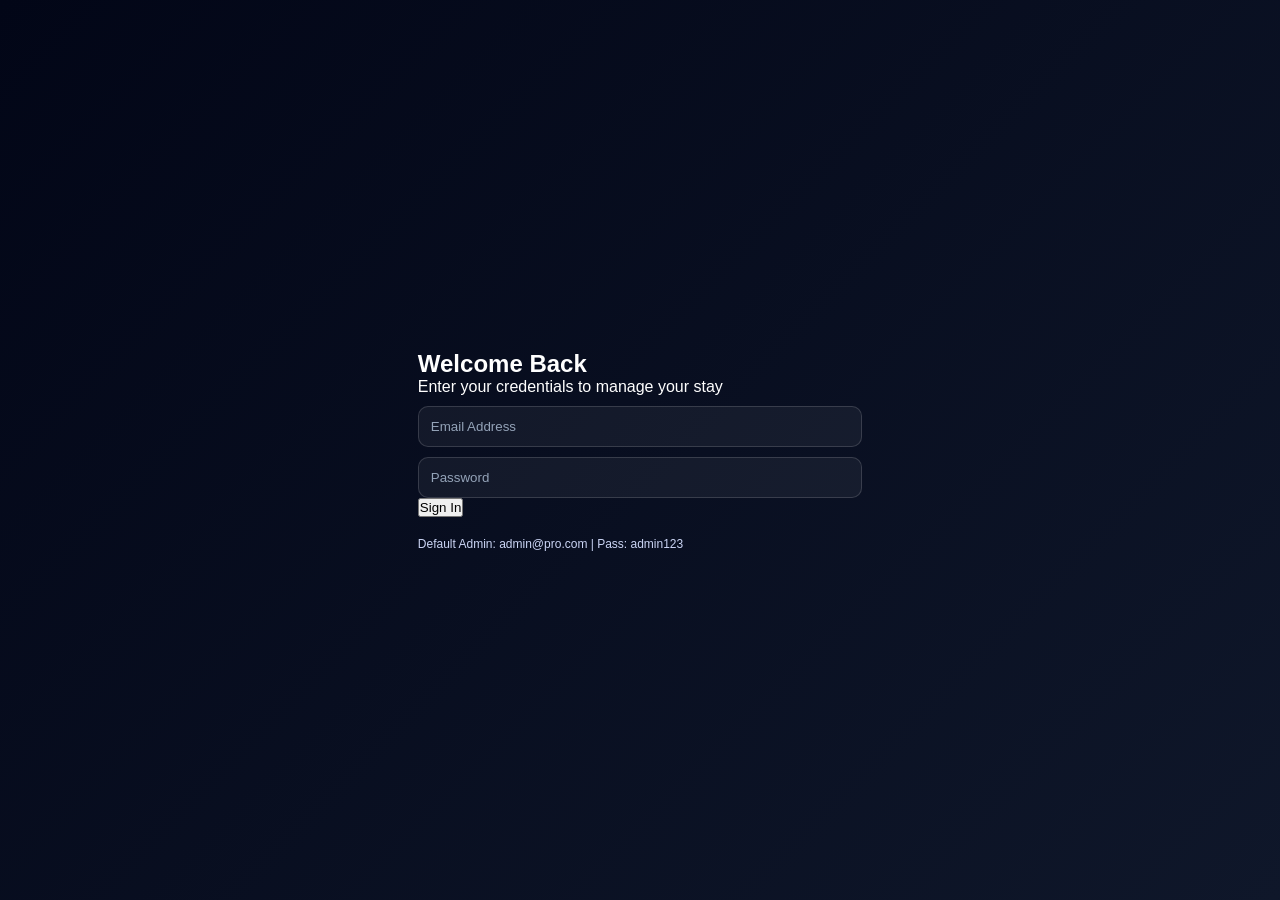
==== admin.html @ c1506e5a "Add files via upload" ====
<!DOCTYPE html>
<html lang="en">
<head>
    <meta charset="UTF-8">
    <meta name="viewport" content="width=device-width, initial-scale=1.0">
    <title>Admin Dashboard | Hostel Pro</title>
    <link href="https://fonts.googleapis.com/css2?family=Inter:wght@400;600;700&display=swap" rel="stylesheet">
    <link rel="stylesheet" href="style.css">
</head>
<body>
    
   <nav class="menu">

    <div class="brand"> <h1>
        Hostel PRO </h1>
    </div>

    <!-- 👇 THIS PART MUST BE .section -->
    <div class="section">

         <button onclick="window.showAddUser()">Add Student</button>
        <button onclick="window.showUsers()">Manage Roles</button>
        <button onclick="window.showAddRoom()">Add Room</button>
        <button onclick="window.showRooms()">Assign Rooms</button>
        <button onclick="window.showStudents()">Mark Attendance</button>
        <button onclick="window.showAttendance()">Attendance Logs</button>
        <button onclick="window.showComplaints()">Complaints</button>
        <button onclick="window.showMonthlyPayments()">Monthly Payments</button>
        <button onclick="window.showAttendanceReportUI()">Attendance CSV</button>
        <button onclick="window.showCustomExport()">Payment CSV</button>
    </div>
    
    <!--Profile stays fixed -->
    <div class="profile">
        <img src="..." alt="Profile">
        <div class="profile-info">
            <span id="adminName">Admin</span>
        </div>
        <button class="logout-btn" onclick="window.logout()">Logout</button>
    </div>
    </div>

</nav>

    <main class="dashboard-body">
        <header class="navbar">
            <h2 id="viewTitle">Dashboard Overview</h2>
            <div class="date-display" id="currentDate"></div>
        </header>

        <div id="content" class="main-content">
            <div class="welcome-banner">
                <h1>Welcome back, Admin</h1>
                <p>Select a category from the sidebar to manage your hostel operations.</p>
            </div>
        </div>
    </main>

    <script src="script.js"></script>
    <script>
        // Display current date in the header
        document.getElementById('currentDate').innerText = new Date().toDateString();
        
        // Check if user is actually an admin, otherwise boot them to login
        const session = JSON.parse(localStorage.getItem('currentUser'));
        if (!session || session.role !== 'admin') {
            window.location.href = 'index.html';
        } else {
            document.getElementById('adminName').innerText = session.name;
        }
    </script>
</body>
</html>
---- style.css ----
/* ================= 1. ROOT & RESET ================= */
:root {
    --primary: #7c3aed;
    --secondary: #ec4899;
    --bg-main: #0f172a;
    --bg-dark: rgba(15, 23, 42, 0.9);
    --bg-card: rgba(15, 23, 42, 0.85);
    --text-main: #ffffff;
    --text-dim: #cbd5f5;
    --glass-border: rgba(255, 255, 255, 0.15);
    --transition: all 0.3s ease;
}

* {
    margin: 0;
    padding: 0;
    box-sizing: border-box;
    font-family: 'Poppins', sans-serif;
}

body {
    background: linear-gradient(135deg, #020617, #0f172a);
    color: var(--text-main);
    min-height: 100vh;
    overflow-x: hidden;
}

/* Center login page */
body:not(:has(.menu)) {
    display: flex;
    justify-content: center;
    align-items: center;
}

/* ================= 2. SIDEBAR ================= */
.menu {
    width: 280px;
    height: 100vh;
    position: fixed;
    left: 0;
    top: 0;
    padding: 20px 10px;
    background: var(--bg-dark);
    backdrop-filter: blur(30px);
    border-right: 1px solid var(--glass-border);
    display: flex;
    flex-direction: column;
    overflow: hidden;
}

/* Scrollable section */
.menu .section {
    flex: 1;
    overflow-y: auto;
    overflow-x: hidden;
    padding-right: 5px;
}

/* Scrollbar */
.menu .section::-webkit-scrollbar {
    width: 5px;
}

.menu .section::-webkit-scrollbar-thumb {
    background: linear-gradient(var(--primary), var(--secondary));
    border-radius: 10px;
}

/* ================= BUTTONS ================= */
.menu button {
    width: 100%;
    text-align: left;
    margin-bottom: 12px;
    padding: 14px 18px;
    border-radius: 12px;
    border: 1px solid var(--glass-border);
    background: rgba(255, 255, 255, 0.05);
    color: var(--text-dim);
    transition: var(--transition);
}

.menu button:hover {
    transform: translateX(6px);
    color: white;
    background: linear-gradient(135deg, var(--primary), var(--secondary));
}

/* ================= PROFILE ================= */
.profile {
    margin-top: auto;
    display: flex;
    align-items: center;
    gap: 10px;
    padding: 15px;
    background: var(--bg-card);
    border-radius: 15px;
    border: 1px solid var(--glass-border);
    justify-content: space-between;
}

.profile img {
    width: 45px;
    height: 45px;
    border-radius: 50%;
}

/* Fix profile text */
.profile-info {
    flex: 1;
    color: white;
}

/* Logout button FIX */
.logout-btn {
    display: inline-block;
    padding: 6px 10px;
    font-size: 12px;
    border-radius: 8px;
    background: linear-gradient(135deg, #ef4444, #dc2626);
    color: white;
    border: none;
    cursor: pointer;
}

/* ================= MAIN ================= */
.dashboard-body {
    margin-left: 280px;
    padding: 40px;
    color: white;
}

.navbar {
    display: flex;
    justify-content: space-between;
    margin-bottom: 25px;
}

/* ================= CARDS ================= */
.grid-container {
    display: grid;
    grid-template-columns: repeat(auto-fit, minmax(300px, 1fr));
    gap: 20px;
}

.card {
    background: var(--bg-card);
    backdrop-filter: blur(20px);
    border: 1px solid var(--glass-border);
    border-radius: 20px;
    padding: 25px;
    transition: var(--transition);
}

/* Fix ALL text inside cards */
.card * {
    color: #ffffff !important;
}

.card p {
    color: var(--text-dim) !important;
}

.card:hover {
    transform: translateY(-5px);
}

/* ================= INPUTS ================= */
input, select, textarea {
    width: 100%;
    margin-top: 10px;
    padding: 12px;
    border-radius: 10px;
    border: 1px solid var(--glass-border);
    background: rgba(255,255,255,0.05);
    color: white;
}

input::placeholder,
textarea::placeholder {
    color: #94a3b8;
}

/* ================= BUTTONS ================= */
.card button {
    background: linear-gradient(135deg, var(--primary), var(--secondary));
    border: none;
    padding: 10px;
    border-radius: 10px;
    color: white;
    margin-top: 10px;
    cursor: pointer;
}

.card button:hover {
    opacity: 0.9;
}

/* Danger button */
.btn-outline {
    background: transparent !important;
    border: 1px solid #ef4444 !important;
    color: #f87171 !important;
}

.btn-outline:hover {
    background: #ef4444 !important;
    color: white !important;
}

/* ================= TABLE ================= */
table {
    width: 100%;
    border-collapse: collapse;
}

th {
    color: #94a3b8;
    padding: 12px;
    border-bottom: 1px solid var(--glass-border);
}

td {
    color: #e2e8f0;
    padding: 12px;
    border-bottom: 1px solid rgba(255,255,255,0.05);
}

/* ================= ANIMATION ================= */
.main-content {
    animation: fadeSlide 0.4s ease;
}

@keyframes fadeSlide {
    from {
        opacity: 0;
        transform: translateY(10px);
    }
    to {
        opacity: 1;
        transform: translateY(0);
    }
}
/* ================= RESPONSIVE FIX ================= */

/* Tablet View */
@media (max-width: 1024px) {

    .menu {
        width: 220px;
    }

    .dashboard-body {
        margin-left: 220px;
        padding: 20px;
    }

    .card {
        padding: 20px;
    }
}

/* Mobile View */
@media (max-width: 768px) {

    /* Sidebar becomes top bar */
    .menu {
        width: 100%;
        height: auto;
        position: relative;
        flex-direction: row;
        flex-wrap: wrap;
        justify-content: center;
        padding: 10px;
    }

    .menu .section {
        display: flex;
        flex-wrap: wrap;
        justify-content: center;
        overflow: visible;
    }

    .menu button {
        width: auto;
        padding: 10px;
        font-size: 12px;
    }

    /* Profile adjust */
    .profile {
        width: 100%;
        justify-content: center;
        margin-top: 10px;
    }

    /* Main content full width */
    .dashboard-body {
        margin-left: 0;
        padding: 15px;
    }

    /* Grid becomes single column */
    .grid-container {
        grid-template-columns: 1fr;
    }

    /* Table scroll fix */
    table {
        display: block;
        overflow-x: auto;
        white-space: nowrap;
    }
}

/* Small Mobile */
@media (max-width: 480px) {

    h1, h2, h3 {
        font-size: 18px;
    }

    .card {
        padding: 15px;
    }

    input, button {
        font-size: 14px;
        padding: 10px;
    }

    .menu button {
        font-size: 11px;
        padding: 8px;
    }
}
/* ================= WORKER IMAGE STYLE ================= */

/* Image inside table */
td img {
    width: 60px;
    height: 60px;
    object-fit: cover;
    border-radius: 50%;
    border: 2px solid var(--primary);
}

/* Image inside cards */
.card img {
    width: 80px;
    height: 80px;
    object-fit: cover;
    border-radius: 50%;
    border: 3px solid var(--secondary);
    margin-top: 10px;
}

/* Hover effect */
.card img:hover {
    transform: scale(1.1);
    transition: 0.3s;
}

/* Default placeholder if no image */
.no-image {
    width: 60px;
    height: 60px;
    border-radius: 50%;
    background: #1e293b;
    display: flex;
    align-items: center;
    justify-content: center;
    font-size: 12px;
    color: #94a3b8;
}
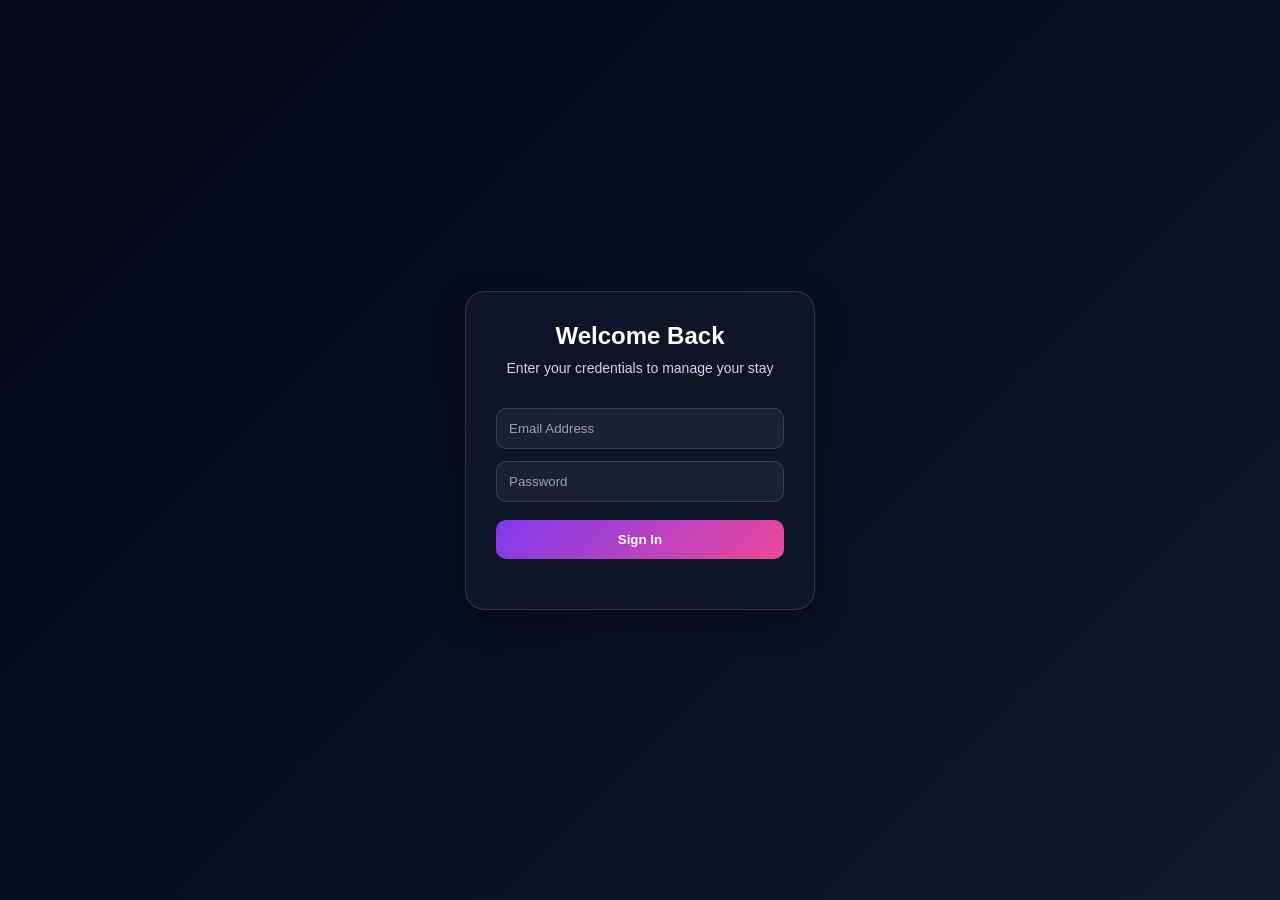
==== commit 8720d55c: "Add files via upload" ====
--- a/admin.html
+++ b/admin.html
@@ -26,7 +26,7 @@
         <button onclick="window.showAttendance()">Attendance Logs</button>
         <button onclick="window.showComplaints()">Complaints</button>
         <button onclick="window.showMonthlyPayments()">Monthly Payments</button>
-        <button onclick="window.showAttendanceReportUI()">Attendance CSV</button>
+        <!-- <button onclick="window.showAttendanceReportUI()">Attendance CSV</button> -->
         <button onclick="window.showCustomExport()">Payment CSV</button>
     </div>
     
--- a/style.css
+++ b/style.css
@@ -1,4 +1,103 @@
-/* ================= 1. ROOT & RESET ================= */
+
+/* ================= LOGIN PAGE ================= */
+
+body.login-page {
+    margin: 0;
+    min-height: 100vh;
+    background: linear-gradient(135deg, #020617, #0f172a);
+    display: flex;
+    justify-content: center;
+    align-items: center;
+    font-family: 'Poppins', sans-serif;
+}
+
+/* Container */
+.login-container {
+    width: 100%;
+    padding: 20px;
+    display: flex;
+    justify-content: center;
+}
+
+/* Card */
+.glass-card {
+    width: 100%;
+    max-width: 350px;
+    padding: 30px;
+    border-radius: 20px;
+    background: rgba(15, 23, 42, 0.85);
+    backdrop-filter: blur(25px);
+    border: 1px solid rgba(255,255,255,0.15);
+    text-align: center;
+    color: white;
+    box-shadow: 0 10px 30px rgba(0,0,0,0.4);
+}
+
+/* Heading */
+.glass-card h2 {
+    margin-bottom: 10px;
+}
+
+/* Subtext */
+.glass-card p {
+    font-size: 14px;
+    color: #cbd5f5;
+    margin-bottom: 20px;
+}
+
+/* Inputs */
+.glass-card input {
+    width: 100%;
+    padding: 12px;
+    margin-top: 12px;
+    border-radius: 10px;
+    border: 1px solid rgba(255,255,255,0.15);
+    background: rgba(255,255,255,0.05);
+    color: white;
+}
+
+/* Focus */
+.glass-card input:focus {
+    outline: none;
+    border: 1px solid #7c3aed;
+    box-shadow: 0 0 8px rgba(124,58,237,0.6);
+}
+
+/* Button */
+.glass-card button {
+    width: 100%;
+    margin-top: 18px;
+    padding: 12px;
+    border-radius: 10px;
+    border: none;
+    background: linear-gradient(135deg, #7c3aed, #ec4899);
+    color: white;
+    font-weight: 600;
+    cursor: pointer;
+}
+
+/* Hover */
+.glass-card button:hover {
+    transform: scale(1.03);
+}
+
+/* Footer */
+.login-footer {
+    margin-top: 15px;
+    font-size: 12px;
+    color: #cbd5f5;
+}
+
+/* ================= MOBILE ================= */
+@media (max-width: 480px) {
+    .glass-card {
+        padding: 20px;
+    }
+
+    .glass-card h2 {
+        font-size: 20px;
+    }
+}/* ================= 1. ROOT & RESET ================= */
 :root {
     --primary: #7c3aed;
     --secondary: #ec4899;
@@ -371,4 +470,136 @@
     justify-content: center;
     font-size: 12px;
     color: #94a3b8;
+}
+/* ================= MOBILE UI FIX ================= */
+@media (max-width: 768px) {
+
+    /* ===== BODY ===== */
+    body.login-page {
+        padding: 15px;
+    }
+
+    /* ===== LOGIN CARD ===== */
+    .glass-card {
+        width: 100%;
+        max-width: 350px;
+        padding: 20px;
+    }
+
+    /* ===== SIDEBAR → TOP NAV ===== */
+    .menu {
+        width: 100%;
+        height: auto;
+        position: relative;
+        flex-direction: column;
+        padding: 10px;
+        gap: 10px;
+    }
+
+    /* Brand center */
+    .brand {
+        text-align: center;
+        margin-bottom: 10px;
+    }
+
+    /* Buttons container */
+    .menu .section {
+        display: flex;
+        flex-wrap: wrap;
+        justify-content: center;
+        gap: 8px;
+    }
+
+    /* Buttons become small pills */
+    .menu button {
+        width: auto;
+        padding: 8px 12px;
+        font-size: 12px;
+        border-radius: 8px;
+    }
+
+    /* Remove slide effect */
+    .menu button:hover {
+        transform: none;
+    }
+
+    /* ===== PROFILE ===== */
+    .profile {
+        width: 100%;
+        justify-content: center;
+        flex-direction: column;
+        text-align: center;
+        gap: 5px;
+    }
+
+    .logout-btn {
+        width: 100%;
+        margin-top: 5px;
+    }
+
+    /* ===== MAIN CONTENT ===== */
+    .dashboard-body {
+        margin-left: 0;
+        padding: 15px;
+    }
+
+    .navbar {
+        flex-direction: column;
+        gap: 10px;
+        text-align: center;
+    }
+
+    /* ===== CARDS ===== */
+    .card {
+        padding: 15px;
+    }
+
+    /* ===== BUTTON GROUP FIX ===== */
+    .actions {
+        flex-direction: column;
+    }
+
+    .actions button {
+        width: 100%;
+    }
+
+    /* ===== TABLE FIX ===== */
+    table {
+        display: block;
+        overflow-x: auto;
+        white-space: nowrap;
+    }
+
+    th, td {
+        font-size: 12px;
+        padding: 8px;
+    }
+
+    /* ===== INPUTS ===== */
+    input, select, textarea {
+        font-size: 14px;
+        padding: 10px;
+    }
+
+    /* ===== GRID ===== */
+    .grid-container {
+        grid-template-columns: 1fr;
+    }
+}
+
+/* ================= EXTRA SMALL DEVICES ================= */
+@media (max-width: 480px) {
+
+    h1, h2, h3 {
+        font-size: 18px;
+    }
+
+    .menu button {
+        font-size: 11px;
+        padding: 6px 10px;
+    }
+
+    .glass-card {
+        padding: 18px;
+    }
 }
